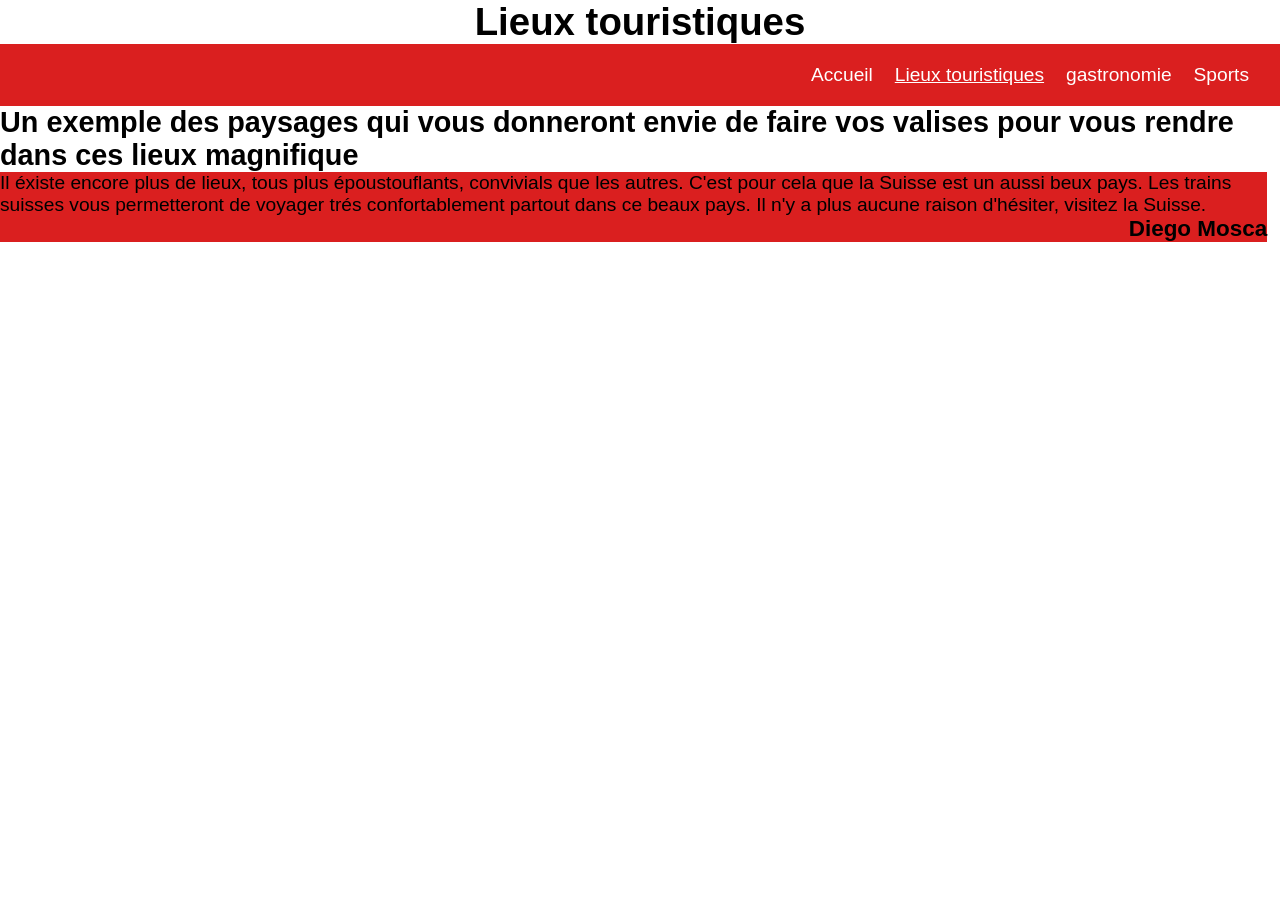
==== site2.html @ 9c38a7c7 "Structure de la deuxième page" ====
<!DOCTYPE html>
<html lang="en">


<head>
    <meta charset="UTF-8">
    <meta name="viewport" content="width=device-width, initial-scale=1.0">
    <title>Tourisme en Suisse</title>
    <link rel="stylesheet" href="./css/style.css">
    <style>
        header nav ul li:nth-child(2) a {
            text-decoration: underline;
        }
    </style>
</head>


<body>
    <header>

        <h1>Lieux touristiques</h1>


        <section>
            <nav>
                <ul>
                    <li>
                        <a href="./site.html">Accueil</a>
                    </li>
                    <li>
                        <a href="./site2.html">Lieux touristiques</a>
                    </li>
                    <li>
                        <a href="./site3.html">gastronomie</a>
                    </li>
                    <li>
                        <a href="./site4.html">Sports</a>
                    </li>
                </ul>
            </nav>
        </section>

    </header>
    <main>
        <h2>Un exemple des paysages qui vous donneront envie de faire vos valises pour vous rendre dans ces lieux
            magnifique</h2>
        <figure>

            <figcaption></figcaption>
        </figure>
        <figure>

            <figcaption></figcaption>
        </figure>
        <figure>

            <figcaption></figcaption>
        </figure>

    </main>
    <footer>

        <p>
            Il éxiste encore plus de lieux, tous plus époustouflants, convivials que les autres. C'est pour cela que la
            Suisse est un aussi beux pays. Les trains suisses vous permetteront de voyager trés confortablement partout
            dans ce beaux pays. Il n'y a plus aucune raison d'hésiter, visitez la Suisse.

        </p>
        <h3>Diego Mosca</h3>
    </footer>
</body>

</html>
---- css/style.css ----
html * {
    margin: 0;
    padding: 0;
    box-sizing: border-box;
}

body {
    max-width: 99vw;
    max-height: 100vh;
    overflow-x: hidden;
    font-family: Arial, Helvetica, sans-serif;
    font-size: larger;
}

header {
    width: 30vh;
    width: 100vw;
}

footer {
    background-color: rgb(218, 31, 31);
}

header h1 {

    text-align: center;
    width: 100vw;
}

header section {
    background-color: rgb(218, 31, 31);
}

header nav {
    display: flex;
    justify-content: right;
}

header nav ul {
    width: 500px;
    display: flex;
    justify-content: space-around;
}

aside img {
    width: 500px;
    max-height: 350px;
}

main {
    display: flex;
    justify-content: space-between;
}

nav ul li a {
    display: inline-block;
    text-decoration: none;
    color: white;
    margin-top: 20px;
    margin-bottom: 20px;


}

footer nav ul li a {
    display: inline-block;
    text-decoration: none;
    color: white;
    margin-top: 5px;
    margin-bottom: 5px;
}

nav ul li {
    list-style: none;
    display: flex;

}


nav ul li a:hover {
    background-color: white;
    color: rgb(218, 31, 31);
    text-decoration: underline;
}

footer h3 {
    text-align: end;
}

main section img {
    width: 1200px;
    height: 600px;
    margin-top: 30px;
}

nav ul {
    padding-left: 20px;
    padding-right: 20px;
}
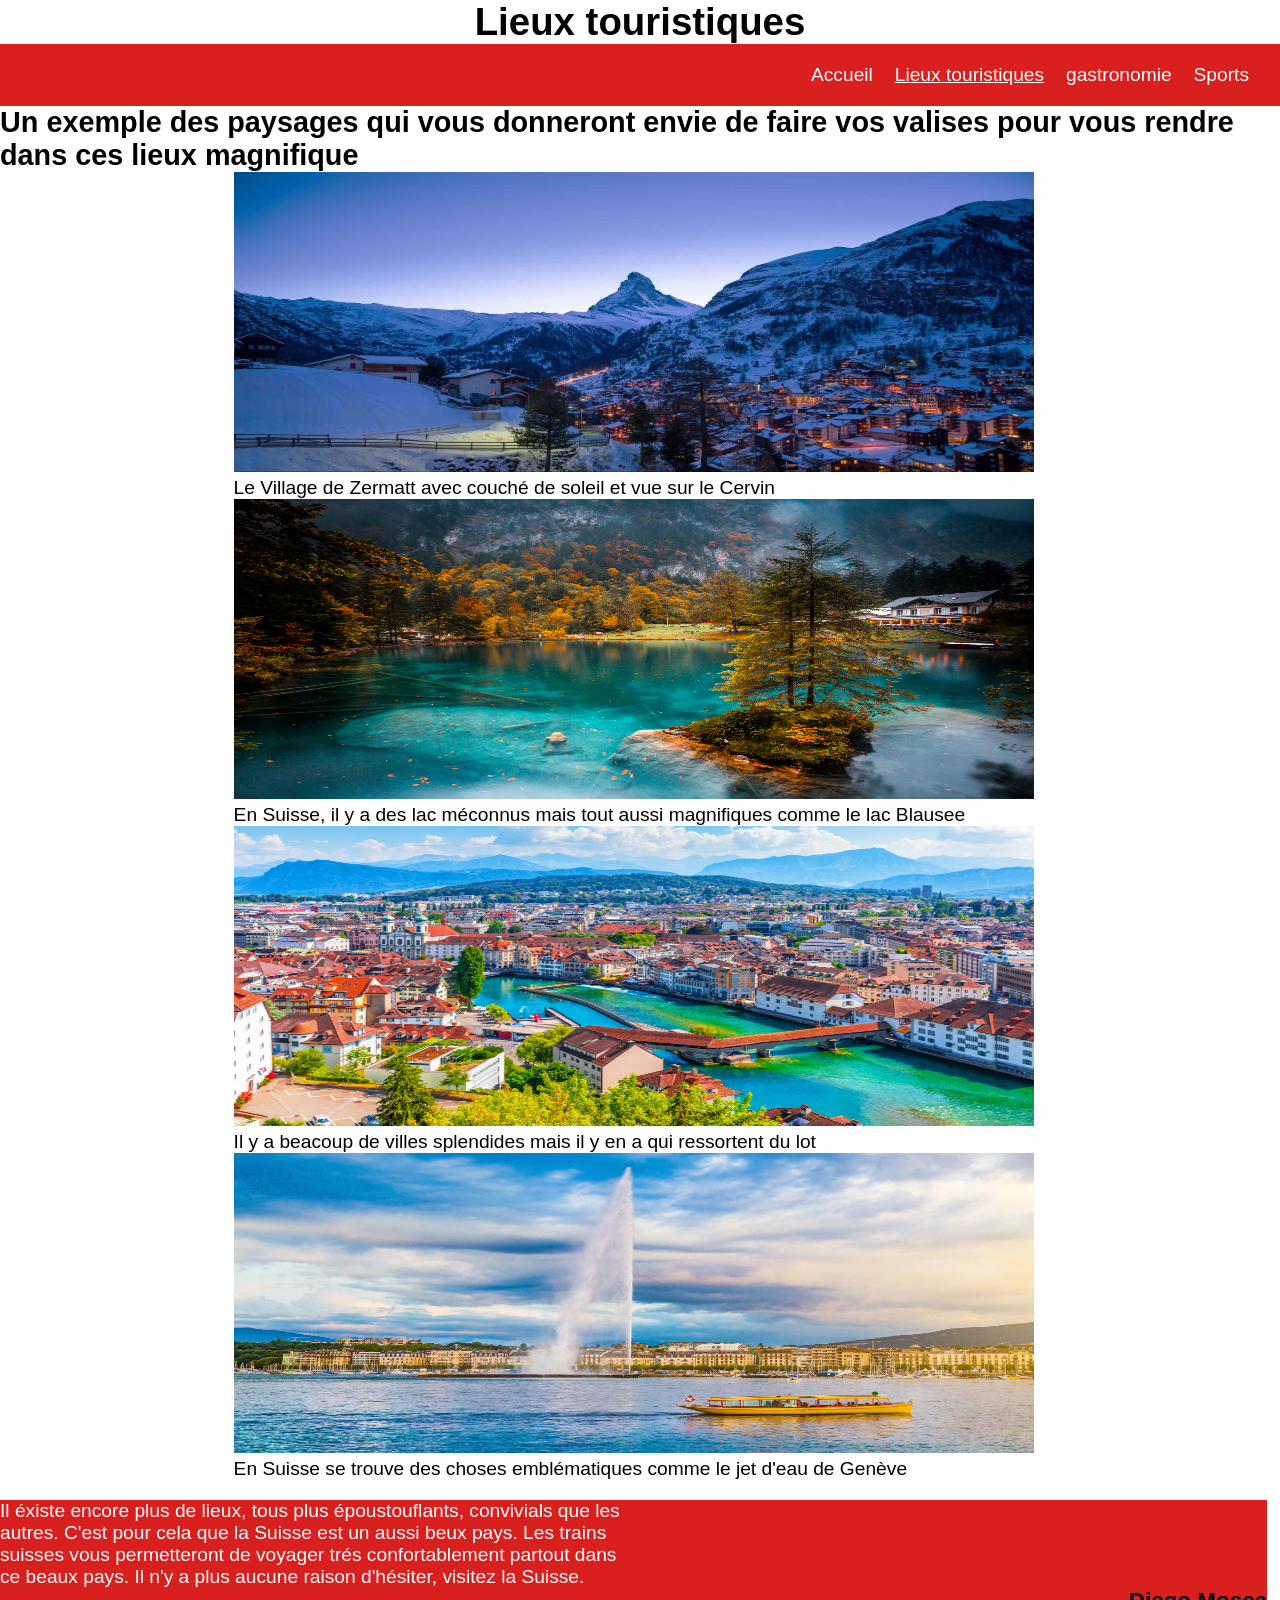
==== commit f099c193: "Ajouts et dernière modification de la deuxième page (html, css)" ====
--- a/site2.html
+++ b/site2.html
@@ -41,30 +41,33 @@
         </section>
 
     </header>
-    <main>
+    <main id="deux">
         <h2>Un exemple des paysages qui vous donneront envie de faire vos valises pour vous rendre dans ces lieux
             magnifique</h2>
         <figure>
-
-            <figcaption></figcaption>
+            <img src="./image/Lieux.jpg" alt="Zermatt">
+            <figcaption>Le Village de Zermatt avec couché de soleil et vue sur le Cervin</figcaption>
         </figure>
         <figure>
+            <img src="./image/Blausee_Bern.jpg" alt="Blausee" width="200">
+            <figcaption>En Suisse, il y a des lac méconnus mais tout aussi magnifiques
+                comme le lac Blausee</figcaption>
+        </figure>
+        <figure id="de">
+            <img src="./image/ville.jpg" alt="ville">
+            <figcaption>Il y a beacoup de villes splendides mais il y en a qui ressortent du lot</figcaption>
+        </figure>
+        <figure id="deu">
+            <img src="./image/Le-Jet-dEau-de-Geneve-Suisse.jpeg" alt="jet d'eau">
+            <figcaption>En Suisse se trouve des choses emblématiques comme le jet d'eau de Genève</figcaption>
+        </figure>
+    </main>
+    <footer id="d">
 
-            <figcaption></figcaption>
-        </figure>
-        <figure>
-
-            <figcaption></figcaption>
-        </figure>
-
-    </main>
-    <footer>
-
-        <p>
+        <p id="p">
             Il éxiste encore plus de lieux, tous plus époustouflants, convivials que les autres. C'est pour cela que la
             Suisse est un aussi beux pays. Les trains suisses vous permetteront de voyager trés confortablement partout
             dans ce beaux pays. Il n'y a plus aucune raison d'hésiter, visitez la Suisse.
-
         </p>
         <h3>Diego Mosca</h3>
     </footer>
--- a/css/style.css
+++ b/css/style.css
@@ -96,4 +96,25 @@
 nav ul {
     padding-left: 20px;
     padding-right: 20px;
+}
+
+#deux {
+    display: flex;
+    flex-wrap: wrap;
+    justify-content: space-around;
+}
+
+#deux img {
+    width: 800px;
+    height: 300px;
+}
+
+#d {
+    margin-top: 20px;
+    margin-bottom: 0px;
+}
+
+#p {
+    color: white;
+    max-width: 50vw;
 }
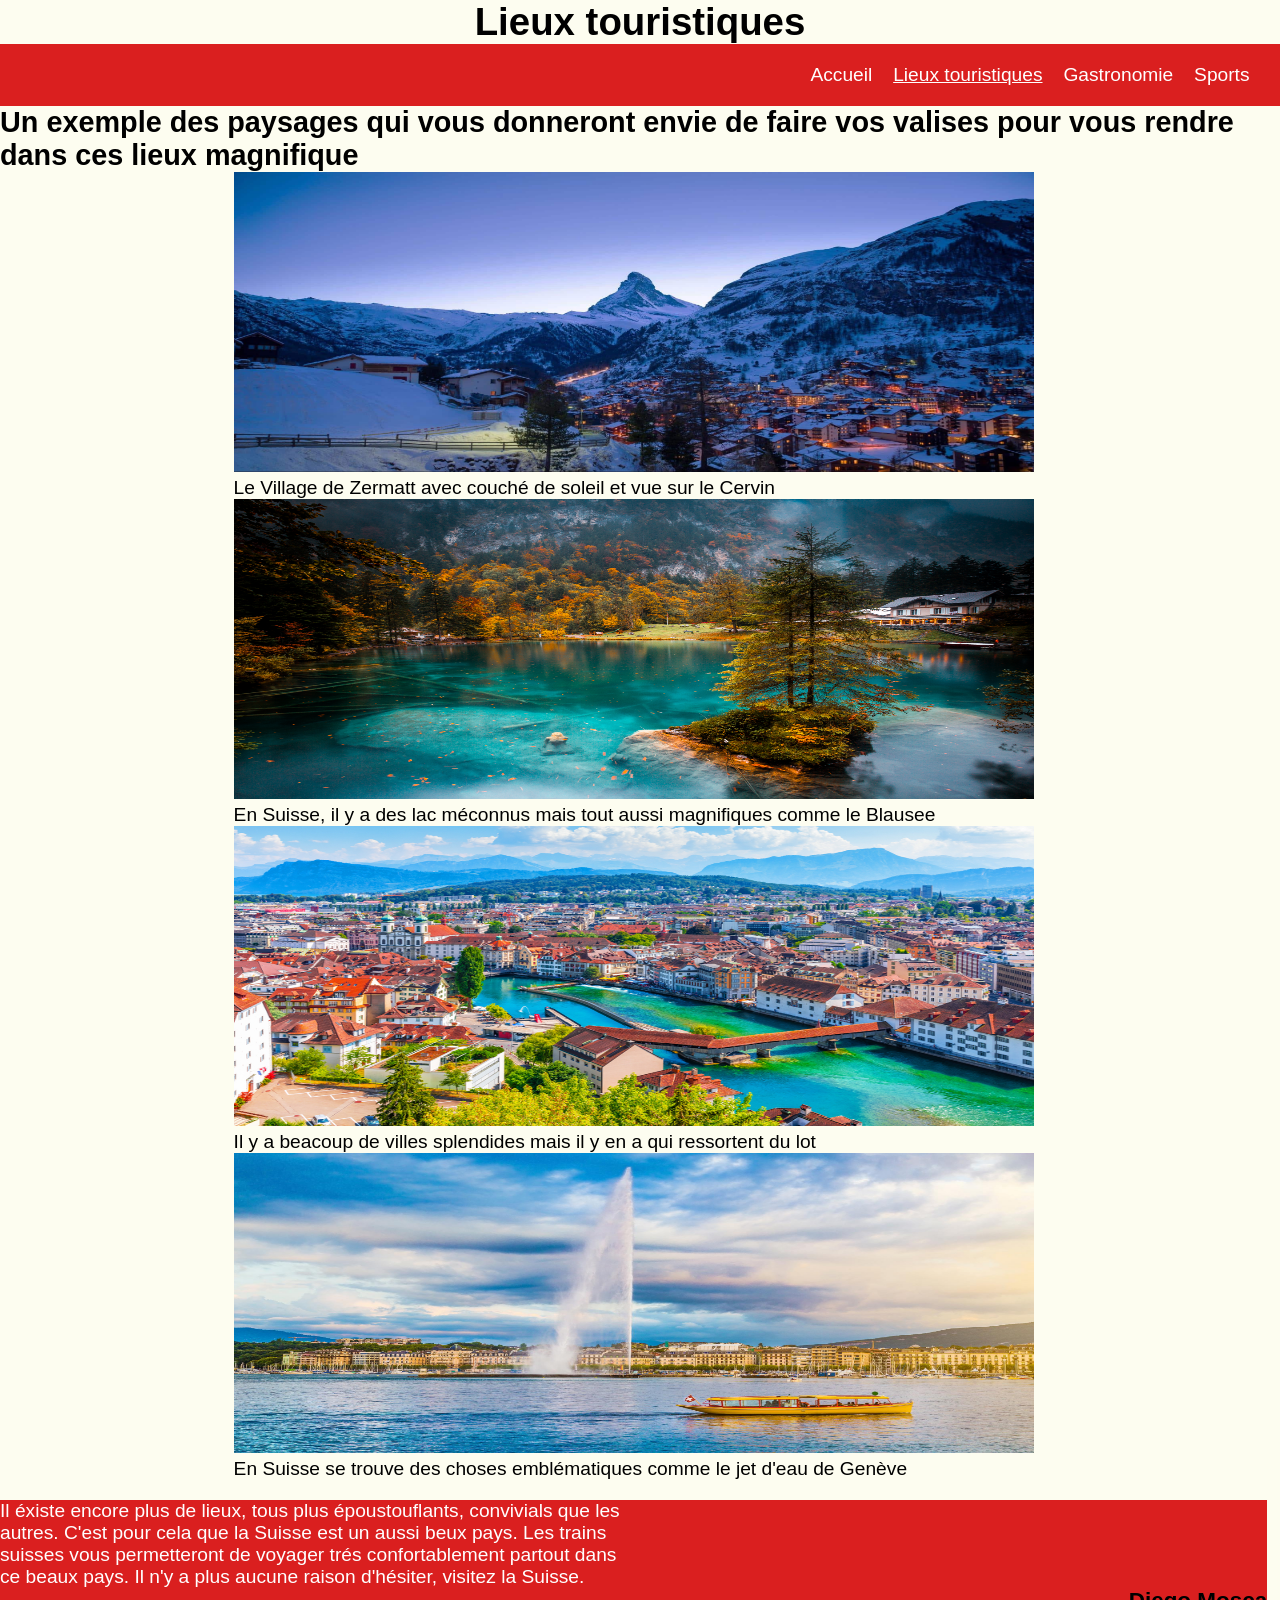
==== commit 81396d79: "structure de la troisième page" ====
--- a/site2.html
+++ b/site2.html
@@ -31,7 +31,7 @@
                         <a href="./site2.html">Lieux touristiques</a>
                     </li>
                     <li>
-                        <a href="./site3.html">gastronomie</a>
+                        <a href="./site3.html">Gastronomie</a>
                     </li>
                     <li>
                         <a href="./site4.html">Sports</a>
@@ -51,7 +51,7 @@
         <figure>
             <img src="./image/Blausee_Bern.jpg" alt="Blausee" width="200">
             <figcaption>En Suisse, il y a des lac méconnus mais tout aussi magnifiques
-                comme le lac Blausee</figcaption>
+                comme le Blausee</figcaption>
         </figure>
         <figure id="de">
             <img src="./image/ville.jpg" alt="ville">
--- a/css/style.css
+++ b/css/style.css
@@ -10,6 +10,7 @@
     overflow-x: hidden;
     font-family: Arial, Helvetica, sans-serif;
     font-size: larger;
+    background-color: rgb(253, 253, 240);
 }
 
 header {
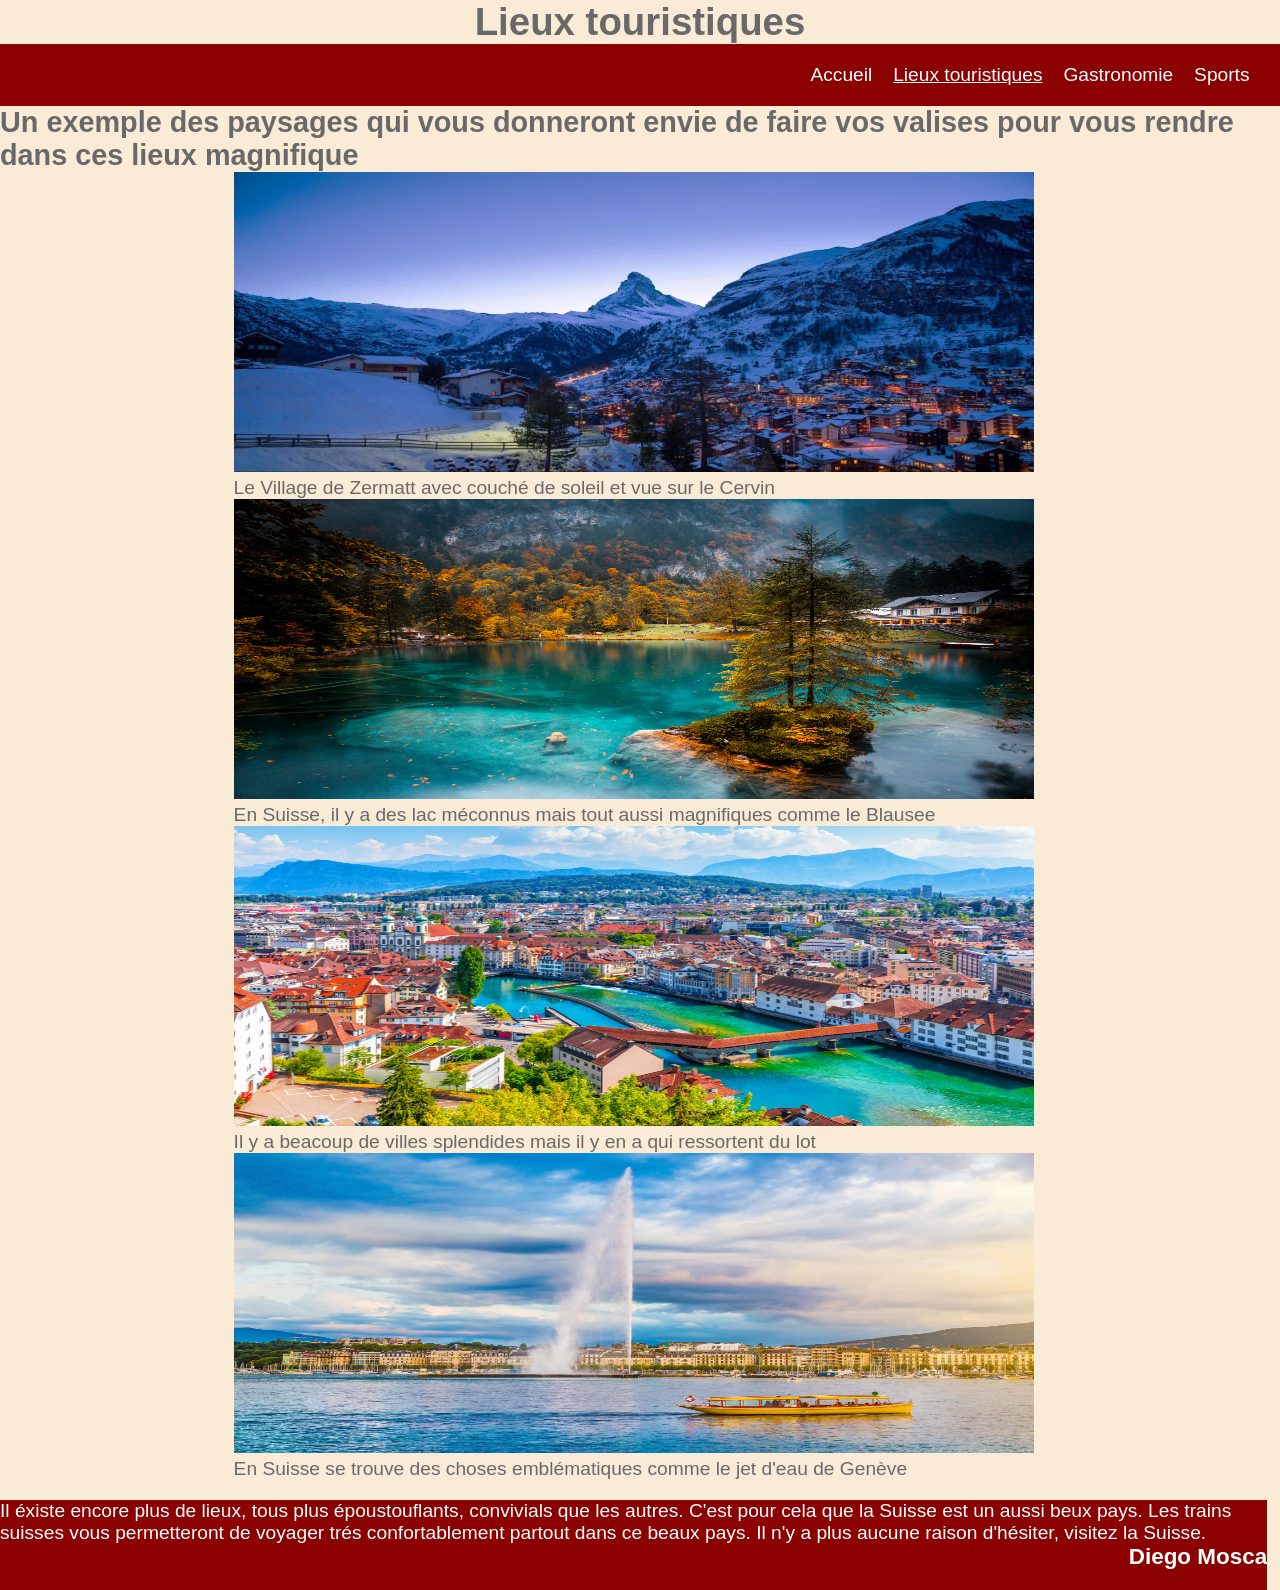
==== commit 64766cf8: "Finalisation de la troisième page" ====
--- a/site2.html
+++ b/site2.html
@@ -64,7 +64,7 @@
     </main>
     <footer id="d">
 
-        <p id="p">
+        <p class="p">
             Il éxiste encore plus de lieux, tous plus époustouflants, convivials que les autres. C'est pour cela que la
             Suisse est un aussi beux pays. Les trains suisses vous permetteront de voyager trés confortablement partout
             dans ce beaux pays. Il n'y a plus aucune raison d'hésiter, visitez la Suisse.
--- a/css/style.css
+++ b/css/style.css
@@ -10,7 +10,8 @@
     overflow-x: hidden;
     font-family: Arial, Helvetica, sans-serif;
     font-size: larger;
-    background-color: rgb(253, 253, 240);
+    background-color: antiquewhite;
+    color: dimgray;
 }
 
 header {
@@ -19,7 +20,9 @@
 }
 
 footer {
-    background-color: rgb(218, 31, 31);
+    background-color: darkred;
+    height: 10vh;
+    color: white;
 }
 
 header h1 {
@@ -29,7 +32,7 @@
 }
 
 header section {
-    background-color: rgb(218, 31, 31);
+    background-color: darkred;
 }
 
 header nav {
@@ -48,7 +51,7 @@
     max-height: 350px;
 }
 
-main {
+#un {
     display: flex;
     justify-content: space-between;
 }
@@ -80,7 +83,7 @@
 
 nav ul li a:hover {
     background-color: white;
-    color: rgb(218, 31, 31);
+    color: darkred;
     text-decoration: underline;
 }
 
@@ -116,6 +119,19 @@
 }
 
 #p {
-    color: white;
-    max-width: 50vw;
+    /* color: white; */
+    max-width: 60vw;
+}
+
+#trois img {
+    width: 800px;
+    height: 300px;
+}
+
+#trois {}
+
+#t {
+    display: flex;
+    flex-wrap: wrap;
+    justify-content: space-around;
 }
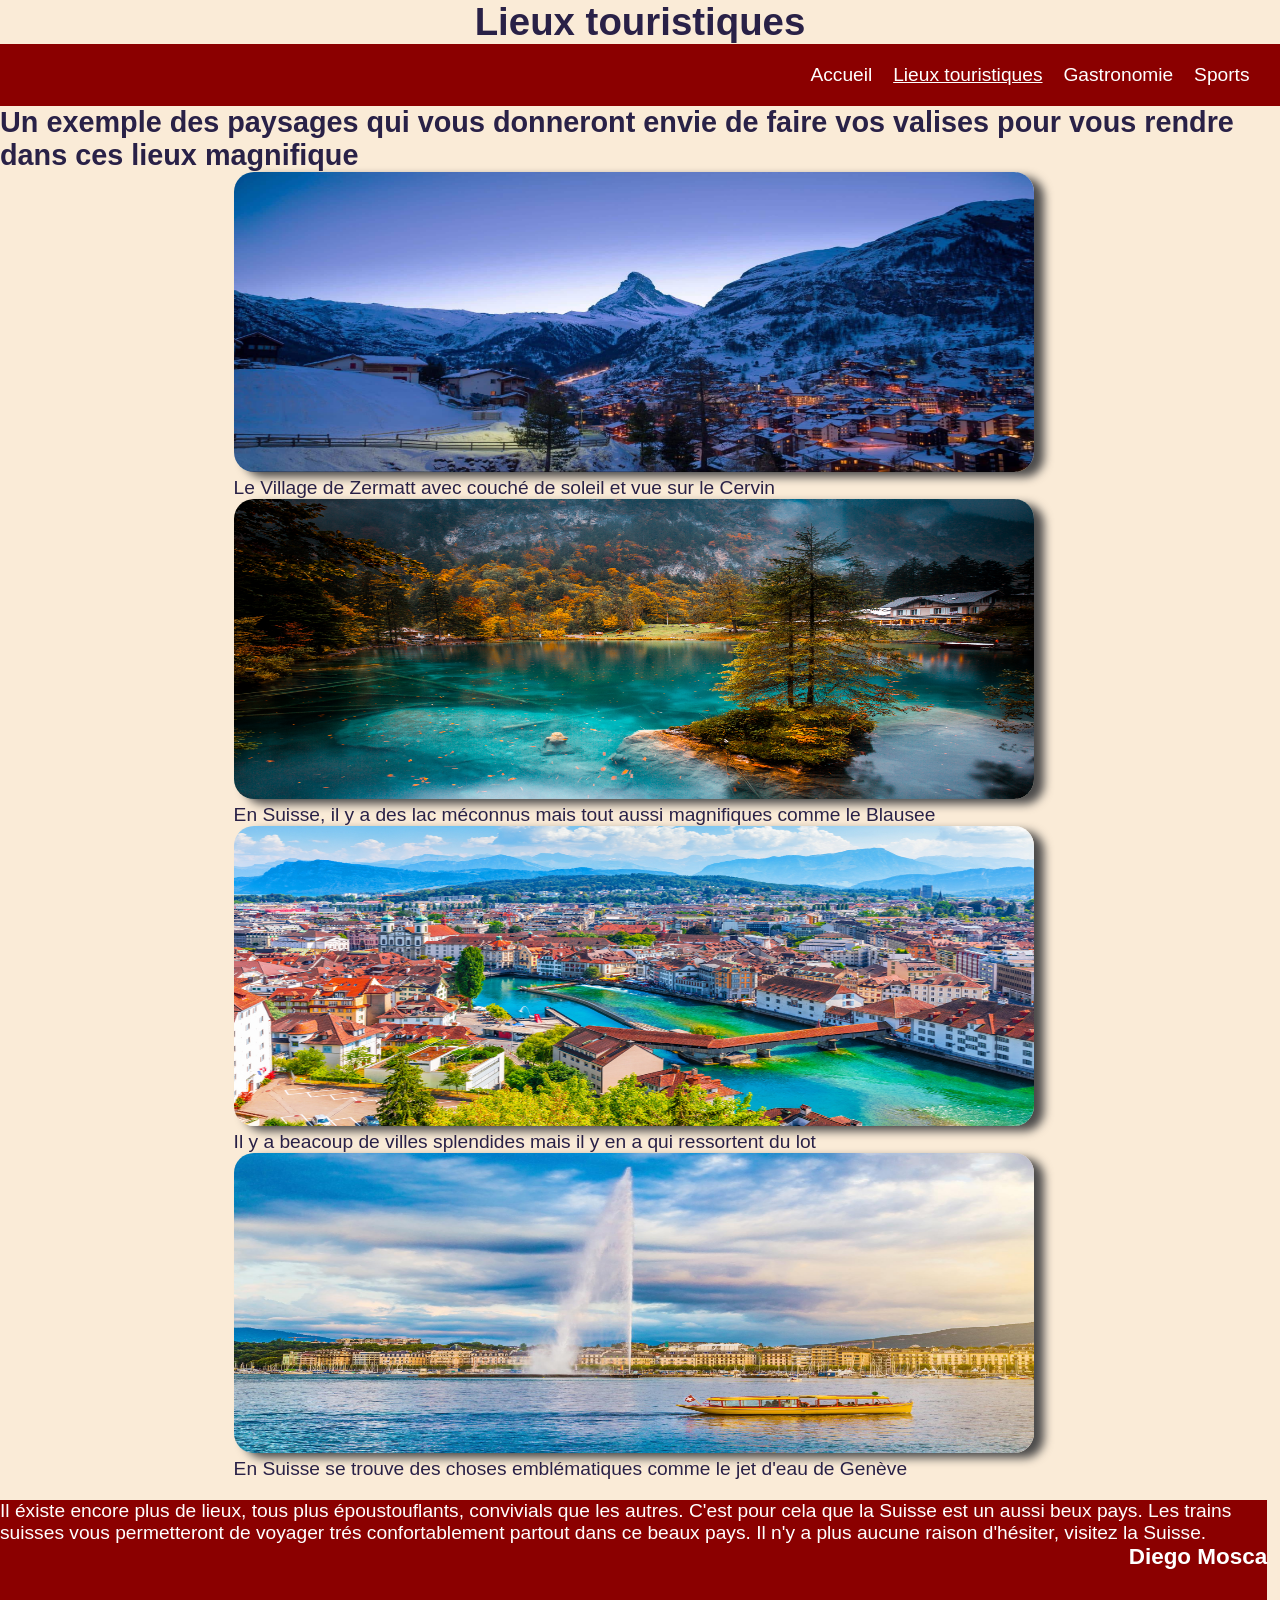
==== commit a71b9970: "Renommer première page en index.html" ====
--- a/site2.html
+++ b/site2.html
@@ -25,7 +25,7 @@
             <nav>
                 <ul>
                     <li>
-                        <a href="./site.html">Accueil</a>
+                        <a href="./index.html">Accueil</a>
                     </li>
                     <li>
                         <a href="./site2.html">Lieux touristiques</a>
--- a/css/style.css
+++ b/css/style.css
@@ -11,7 +11,7 @@
     font-family: Arial, Helvetica, sans-serif;
     font-size: larger;
     background-color: antiquewhite;
-    color: dimgray;
+    color: rgb(41, 33, 71);
 }
 
 header {
@@ -21,7 +21,7 @@
 
 footer {
     background-color: darkred;
-    height: 10vh;
+    height: 15vh;
     color: white;
 }
 
@@ -128,10 +128,24 @@
     height: 300px;
 }
 
-#trois {}
-
 #t {
     display: flex;
     flex-wrap: wrap;
     justify-content: space-around;
-}+}
+
+#quatre img {
+    width: 800px;
+    height: 300px;
+}
+
+#q {
+    display: flex;
+    flex-wrap: wrap;
+    justify-content: space-around;
+}
+
+img {
+    border-radius: 20px;
+    box-shadow: 10px 5px 10px rgb(76, 75, 75);
+}
